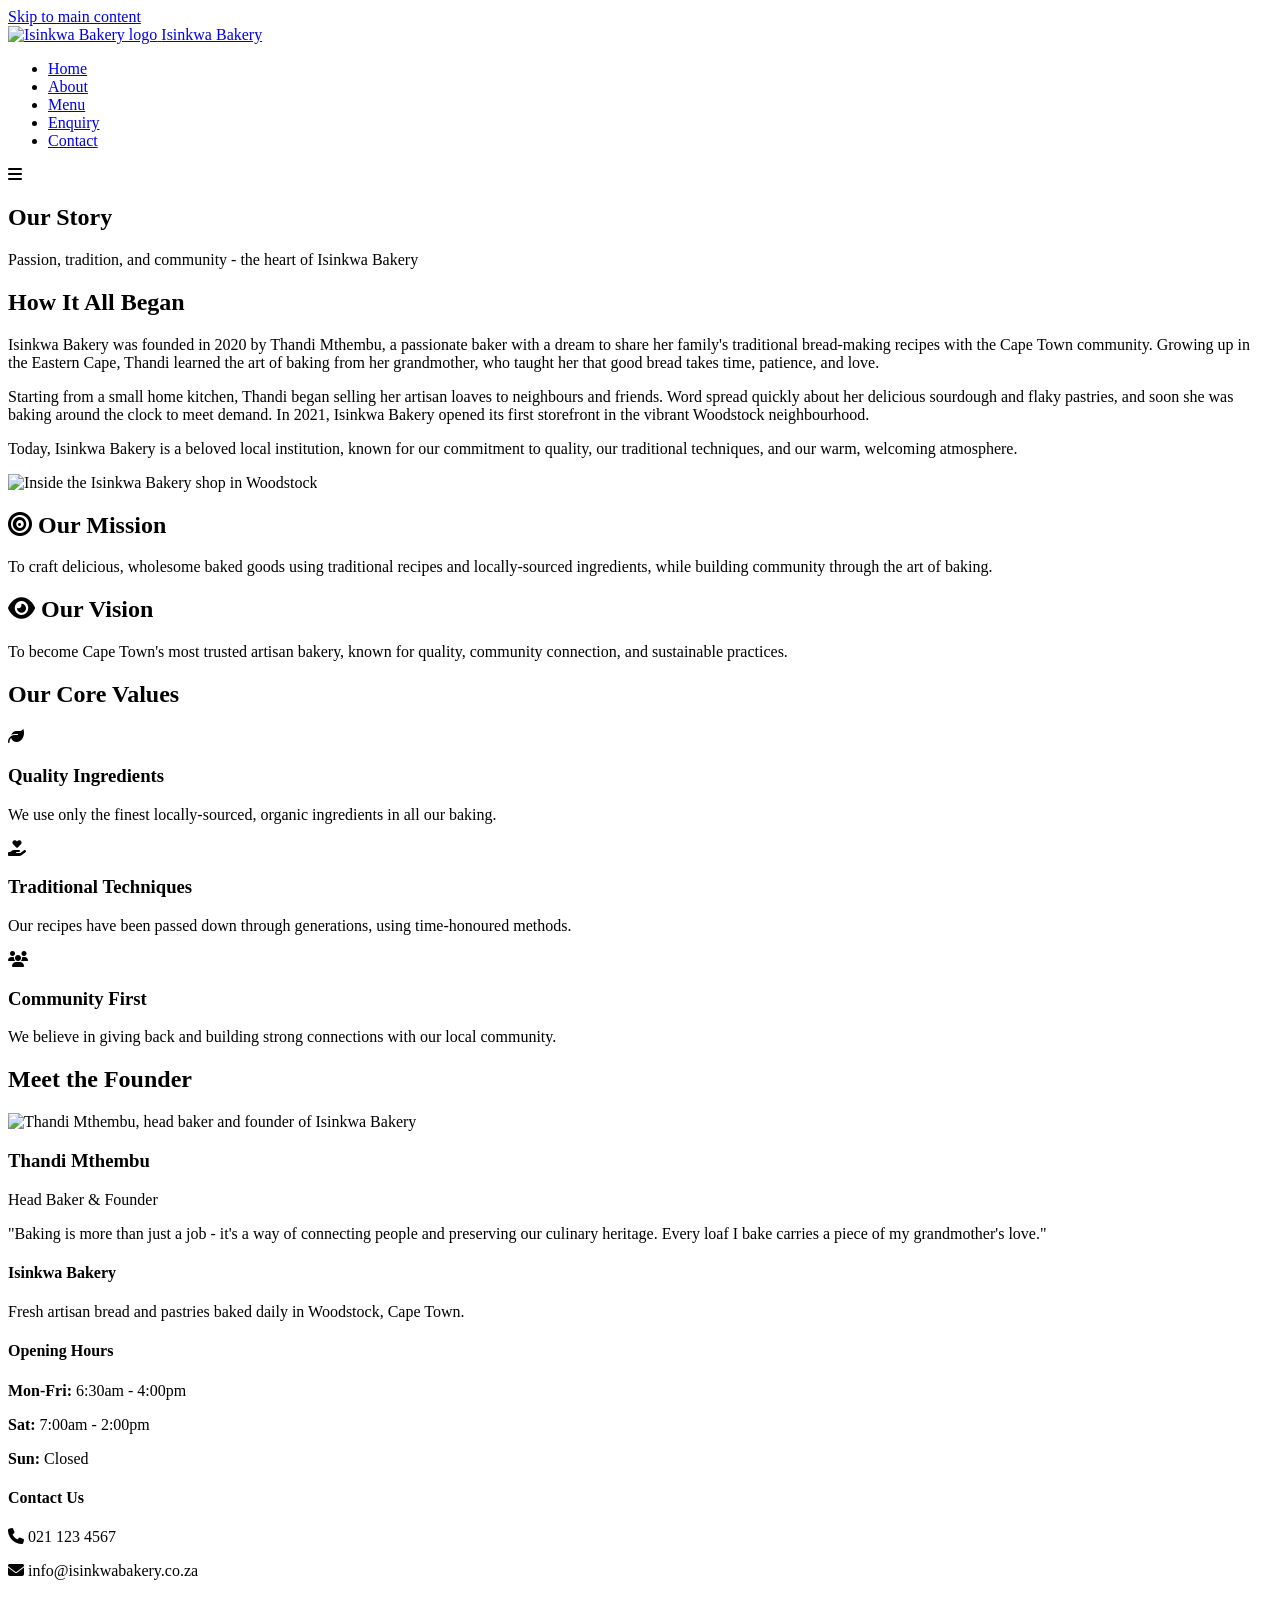
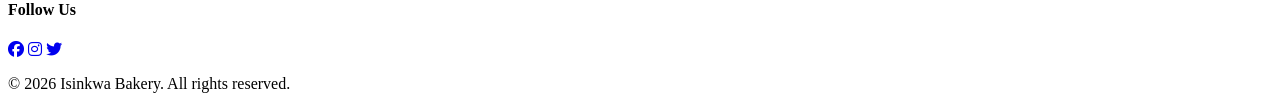
==== about.html @ ea80bae7 "Add files via upload" ====
<!DOCTYPE html>
<html lang="en">
<head>
    <meta charset="UTF-8">
    <meta name="viewport" content="width=device-width, initial-scale=1.0">
    <title>About Isinkwa Bakery | Our Story & Founder Thandi Mthembu</title>
    <meta name="description" content="Learn how Thandi Mthembu founded Isinkwa Bakery in Cape Town and the traditional baking values behind every loaf.">
    <meta name="keywords" content="about Isinkwa Bakery, Thandi Mthembu, Cape Town bakery story, traditional bread">
    <meta name="author" content="ST10485117">
    <meta name="robots" content="index, follow">
    <link rel="canonical" href="https://your-username.github.io/isinkwa-bakery/about.html">
    <meta property="og:title" content="About Isinkwa Bakery | Our Story & Founder Thandi Mthembu">
    <meta property="og:description" content="Learn how Thandi Mthembu founded Isinkwa Bakery in Cape Town and the traditional baking values behind every loaf.">
    <meta property="og:type" content="website">
    <meta property="og:url" content="https://your-username.github.io/isinkwa-bakery/about.html">
    <meta http-equiv="X-Content-Type-Options" content="nosniff">
    <meta name="referrer" content="strict-origin-when-cross-origin">
    <link rel="icon" href="images/isinkwa-bakery-logo.svg" type="image/svg+xml">
    <link rel="stylesheet" href="https://cdnjs.cloudflare.com/ajax/libs/font-awesome/6.4.0/css/all.min.css">
    <link rel="stylesheet" href="css/style.css">
</head>
<body>
<a class="skip-link" href="#main">Skip to main content</a>
<header class="header">
    <div class="container">
        <div class="logo">
            <a href="index.html">
                <img src="images/isinkwa-bakery-logo.svg" alt="Isinkwa Bakery logo" height="60" width="60">
                <span class="logo-text">Isinkwa Bakery</span>
            </a>
        </div>
        <nav class="nav-menu" aria-label="Main navigation">
            <ul>
                <li><a href="index.html">Home</a></li>
                <li><a href="about.html" class="active" aria-current="page">About</a></li>
                <li><a href="menu.html">Menu</a></li>
                <li><a href="enquiry.html">Enquiry</a></li>
                <li><a href="contact.html">Contact</a></li>
            </ul>
        </nav>
        <div class="menu-toggle" role="button" tabindex="0" aria-label="Toggle navigation menu"><i class="fas fa-bars"></i></div>
    </div>
</header>
<main id="main">
    <section class="page-header"><div class="container"><h1>Our Story</h1><p>Passion, tradition, and community - the heart of Isinkwa Bakery</p></div></section>
    <section class="about-story"><div class="container"><div class="about-grid">
        <div class="about-text"><h2>How It All Began</h2>
            <p>Isinkwa Bakery was founded in 2020 by Thandi Mthembu, a passionate baker with a dream to share her family's traditional bread-making recipes with the Cape Town community. Growing up in the Eastern Cape, Thandi learned the art of baking from her grandmother, who taught her that good bread takes time, patience, and love.</p>
            <p>Starting from a small home kitchen, Thandi began selling her artisan loaves to neighbours and friends. Word spread quickly about her delicious sourdough and flaky pastries, and soon she was baking around the clock to meet demand. In 2021, Isinkwa Bakery opened its first storefront in the vibrant Woodstock neighbourhood.</p>
            <p>Today, Isinkwa Bakery is a beloved local institution, known for our commitment to quality, our traditional techniques, and our warm, welcoming atmosphere.</p></div>
        <div class="about-image"><img src="images/bakery-interior.svg" alt="Inside the Isinkwa Bakery shop in Woodstock" width="600" height="440"></div>
    </div></div></section>
    <section class="mission-vision"><div class="container">
        <div class="mission-box"><h2><i class="fas fa-bullseye"></i> Our Mission</h2><p>To craft delicious, wholesome baked goods using traditional recipes and locally-sourced ingredients, while building community through the art of baking.</p></div>
        <div class="vision-box"><h2><i class="fas fa-eye"></i> Our Vision</h2><p>To become Cape Town's most trusted artisan bakery, known for quality, community connection, and sustainable practices.</p></div>
    </div></section>
    <section class="values"><div class="container"><h2>Our Core Values</h2><div class="values-grid">
        <div class="value-card"><i class="fas fa-leaf"></i><h3>Quality Ingredients</h3><p>We use only the finest locally-sourced, organic ingredients in all our baking.</p></div>
        <div class="value-card"><i class="fas fa-hand-holding-heart"></i><h3>Traditional Techniques</h3><p>Our recipes have been passed down through generations, using time-honoured methods.</p></div>
        <div class="value-card"><i class="fas fa-users"></i><h3>Community First</h3><p>We believe in giving back and building strong connections with our local community.</p></div>
    </div></div></section>
    <section class="founder"><div class="container"><h2>Meet the Founder</h2><div class="founder-card">
        <img src="images/founder-thandi-mthembu.svg" alt="Thandi Mthembu, head baker and founder of Isinkwa Bakery" width="150" height="150">
        <h3>Thandi Mthembu</h3><p class="founder-title">Head Baker &amp; Founder</p>
        <p>"Baking is more than just a job - it's a way of connecting people and preserving our culinary heritage. Every loaf I bake carries a piece of my grandmother's love."</p>
    </div></div></section>
</main>
<footer class="footer">
    <div class="container">
        <div class="footer-grid">
            <div class="footer-about"><h4>Isinkwa Bakery</h4><p>Fresh artisan bread and pastries baked daily in Woodstock, Cape Town.</p></div>
            <div class="footer-hours"><h4>Opening Hours</h4><p><strong>Mon-Fri:</strong> 6:30am - 4:00pm</p><p><strong>Sat:</strong> 7:00am - 2:00pm</p><p><strong>Sun:</strong> Closed</p></div>
            <div class="footer-contact"><h4>Contact Us</h4><p><i class="fas fa-phone"></i> 021 123 4567</p><p><i class="fas fa-envelope"></i> info@isinkwabakery.co.za</p></div>
            <div class="footer-social"><h4>Follow Us</h4>
                <div class="social-icons">
                    <a href="https://www.facebook.com/" target="_blank" rel="noopener noreferrer" aria-label="Isinkwa Bakery on Facebook"><i class="fab fa-facebook"></i></a>
                    <a href="https://www.instagram.com/" target="_blank" rel="noopener noreferrer" aria-label="Isinkwa Bakery on Instagram"><i class="fab fa-instagram"></i></a>
                    <a href="https://twitter.com/" target="_blank" rel="noopener noreferrer" aria-label="Isinkwa Bakery on Twitter"><i class="fab fa-twitter"></i></a>
                </div></div>
        </div>
        <div class="footer-bottom"><p>&copy; 2026 Isinkwa Bakery. All rights reserved.</p></div>
    </div>
</footer>
<script src="js/script.js"></script>
</body>
</html>
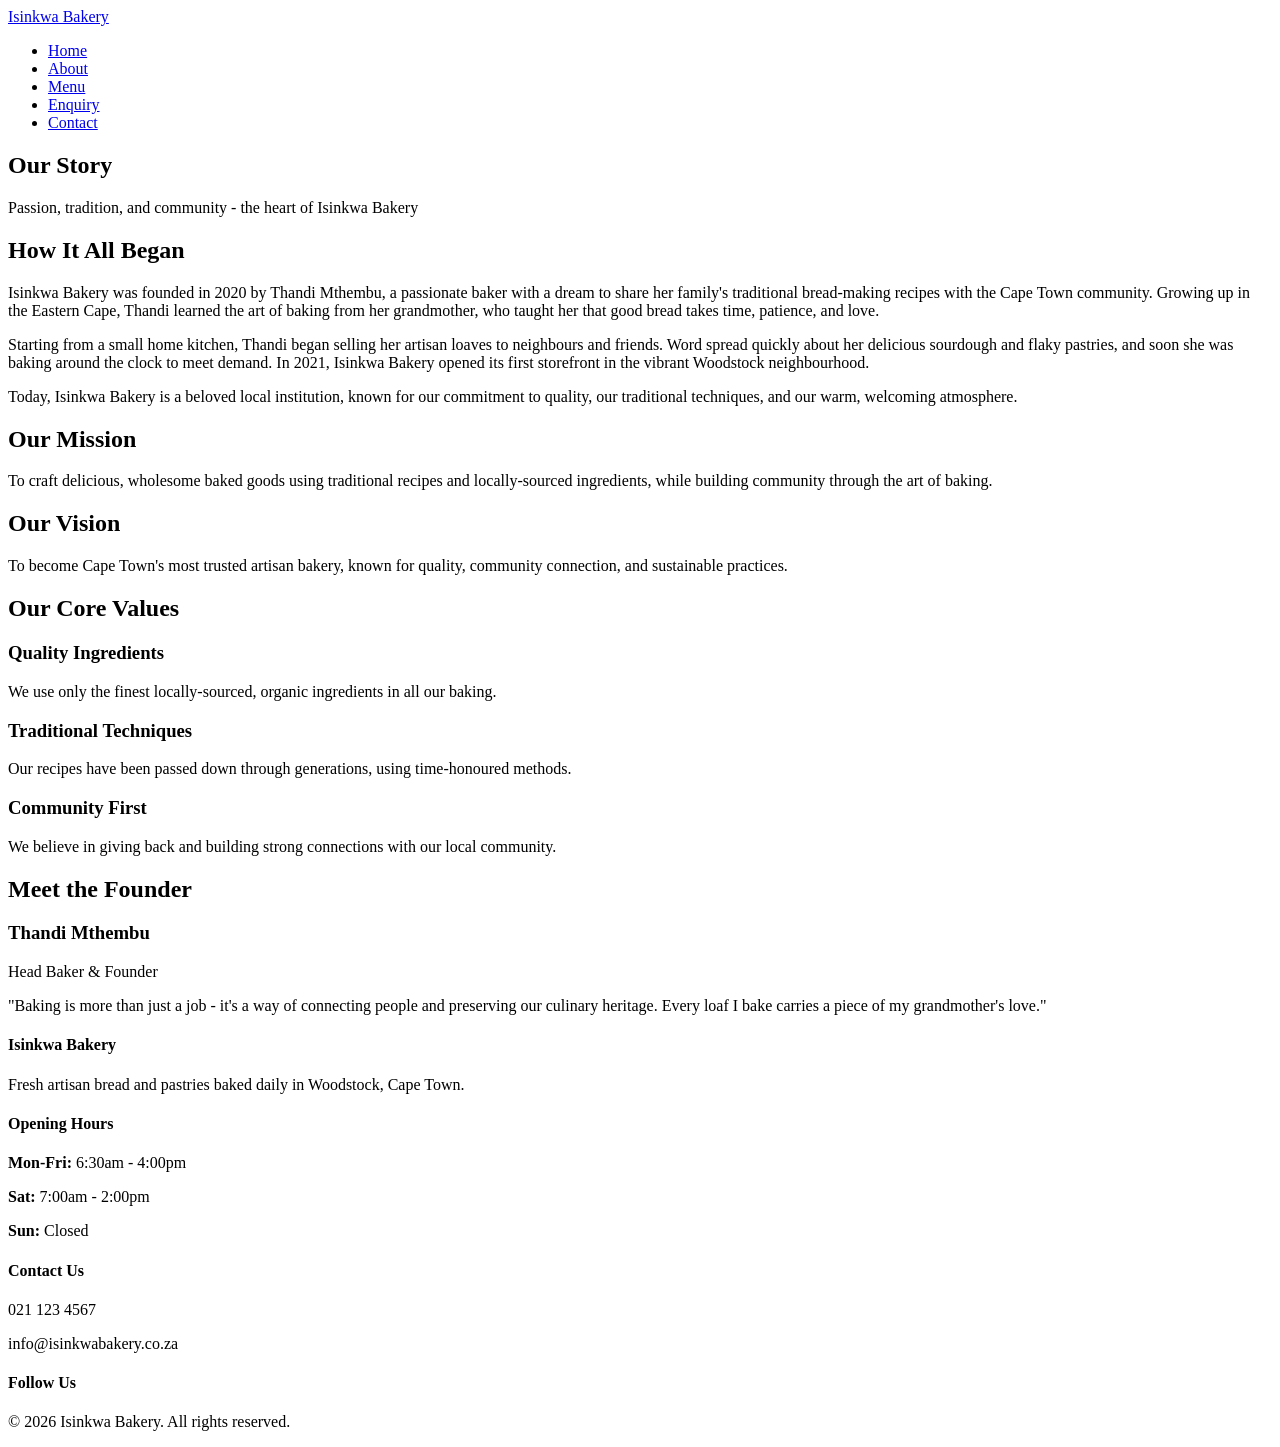
==== commit 1a127a80: "Add files via upload" ====
--- a/about.html
+++ b/about.html
@@ -1,86 +1,143 @@
-<!DOCTYPE html>
-<html lang="en">
-<head>
-    <meta charset="UTF-8">
-    <meta name="viewport" content="width=device-width, initial-scale=1.0">
-    <title>About Isinkwa Bakery | Our Story & Founder Thandi Mthembu</title>
-    <meta name="description" content="Learn how Thandi Mthembu founded Isinkwa Bakery in Cape Town and the traditional baking values behind every loaf.">
-    <meta name="keywords" content="about Isinkwa Bakery, Thandi Mthembu, Cape Town bakery story, traditional bread">
-    <meta name="author" content="ST10485117">
-    <meta name="robots" content="index, follow">
-    <link rel="canonical" href="https://your-username.github.io/isinkwa-bakery/about.html">
-    <meta property="og:title" content="About Isinkwa Bakery | Our Story & Founder Thandi Mthembu">
-    <meta property="og:description" content="Learn how Thandi Mthembu founded Isinkwa Bakery in Cape Town and the traditional baking values behind every loaf.">
-    <meta property="og:type" content="website">
-    <meta property="og:url" content="https://your-username.github.io/isinkwa-bakery/about.html">
-    <meta http-equiv="X-Content-Type-Options" content="nosniff">
-    <meta name="referrer" content="strict-origin-when-cross-origin">
-    <link rel="icon" href="images/isinkwa-bakery-logo.svg" type="image/svg+xml">
-    <link rel="stylesheet" href="https://cdnjs.cloudflare.com/ajax/libs/font-awesome/6.4.0/css/all.min.css">
-    <link rel="stylesheet" href="css/style.css">
-</head>
-<body>
-<a class="skip-link" href="#main">Skip to main content</a>
-<header class="header">
-    <div class="container">
-        <div class="logo">
-            <a href="index.html">
-                <img src="images/isinkwa-bakery-logo.svg" alt="Isinkwa Bakery logo" height="60" width="60">
-                <span class="logo-text">Isinkwa Bakery</span>
-            </a>
-        </div>
-        <nav class="nav-menu" aria-label="Main navigation">
-            <ul>
-                <li><a href="index.html">Home</a></li>
-                <li><a href="about.html" class="active" aria-current="page">About</a></li>
-                <li><a href="menu.html">Menu</a></li>
-                <li><a href="enquiry.html">Enquiry</a></li>
-                <li><a href="contact.html">Contact</a></li>
-            </ul>
-        </nav>
-        <div class="menu-toggle" role="button" tabindex="0" aria-label="Toggle navigation menu"><i class="fas fa-bars"></i></div>
-    </div>
-</header>
-<main id="main">
-    <section class="page-header"><div class="container"><h1>Our Story</h1><p>Passion, tradition, and community - the heart of Isinkwa Bakery</p></div></section>
-    <section class="about-story"><div class="container"><div class="about-grid">
-        <div class="about-text"><h2>How It All Began</h2>
-            <p>Isinkwa Bakery was founded in 2020 by Thandi Mthembu, a passionate baker with a dream to share her family's traditional bread-making recipes with the Cape Town community. Growing up in the Eastern Cape, Thandi learned the art of baking from her grandmother, who taught her that good bread takes time, patience, and love.</p>
-            <p>Starting from a small home kitchen, Thandi began selling her artisan loaves to neighbours and friends. Word spread quickly about her delicious sourdough and flaky pastries, and soon she was baking around the clock to meet demand. In 2021, Isinkwa Bakery opened its first storefront in the vibrant Woodstock neighbourhood.</p>
-            <p>Today, Isinkwa Bakery is a beloved local institution, known for our commitment to quality, our traditional techniques, and our warm, welcoming atmosphere.</p></div>
-        <div class="about-image"><img src="images/bakery-interior.svg" alt="Inside the Isinkwa Bakery shop in Woodstock" width="600" height="440"></div>
-    </div></div></section>
-    <section class="mission-vision"><div class="container">
-        <div class="mission-box"><h2><i class="fas fa-bullseye"></i> Our Mission</h2><p>To craft delicious, wholesome baked goods using traditional recipes and locally-sourced ingredients, while building community through the art of baking.</p></div>
-        <div class="vision-box"><h2><i class="fas fa-eye"></i> Our Vision</h2><p>To become Cape Town's most trusted artisan bakery, known for quality, community connection, and sustainable practices.</p></div>
-    </div></section>
-    <section class="values"><div class="container"><h2>Our Core Values</h2><div class="values-grid">
-        <div class="value-card"><i class="fas fa-leaf"></i><h3>Quality Ingredients</h3><p>We use only the finest locally-sourced, organic ingredients in all our baking.</p></div>
-        <div class="value-card"><i class="fas fa-hand-holding-heart"></i><h3>Traditional Techniques</h3><p>Our recipes have been passed down through generations, using time-honoured methods.</p></div>
-        <div class="value-card"><i class="fas fa-users"></i><h3>Community First</h3><p>We believe in giving back and building strong connections with our local community.</p></div>
-    </div></div></section>
-    <section class="founder"><div class="container"><h2>Meet the Founder</h2><div class="founder-card">
-        <img src="images/founder-thandi-mthembu.svg" alt="Thandi Mthembu, head baker and founder of Isinkwa Bakery" width="150" height="150">
-        <h3>Thandi Mthembu</h3><p class="founder-title">Head Baker &amp; Founder</p>
-        <p>"Baking is more than just a job - it's a way of connecting people and preserving our culinary heritage. Every loaf I bake carries a piece of my grandmother's love."</p>
-    </div></div></section>
-</main>
-<footer class="footer">
-    <div class="container">
-        <div class="footer-grid">
-            <div class="footer-about"><h4>Isinkwa Bakery</h4><p>Fresh artisan bread and pastries baked daily in Woodstock, Cape Town.</p></div>
-            <div class="footer-hours"><h4>Opening Hours</h4><p><strong>Mon-Fri:</strong> 6:30am - 4:00pm</p><p><strong>Sat:</strong> 7:00am - 2:00pm</p><p><strong>Sun:</strong> Closed</p></div>
-            <div class="footer-contact"><h4>Contact Us</h4><p><i class="fas fa-phone"></i> 021 123 4567</p><p><i class="fas fa-envelope"></i> info@isinkwabakery.co.za</p></div>
-            <div class="footer-social"><h4>Follow Us</h4>
-                <div class="social-icons">
-                    <a href="https://www.facebook.com/" target="_blank" rel="noopener noreferrer" aria-label="Isinkwa Bakery on Facebook"><i class="fab fa-facebook"></i></a>
-                    <a href="https://www.instagram.com/" target="_blank" rel="noopener noreferrer" aria-label="Isinkwa Bakery on Instagram"><i class="fab fa-instagram"></i></a>
-                    <a href="https://twitter.com/" target="_blank" rel="noopener noreferrer" aria-label="Isinkwa Bakery on Twitter"><i class="fab fa-twitter"></i></a>
-                </div></div>
-        </div>
-        <div class="footer-bottom"><p>&copy; 2026 Isinkwa Bakery. All rights reserved.</p></div>
-    </div>
-</footer>
-<script src="js/script.js"></script>
-</body>
-</html>
+<!DOCTYPE html>
+<html lang="en">
+<head>
+    <title>About Us - Isinkwa Bakery</title>
+    <link rel="stylesheet" href="css/css.style">
+</head>
+<body>
+
+<header class="header">
+    <div class="container">
+        <div class="logo">
+            <a href="index.html">
+                <alt="Isinkwa Bakery Logo" height="60">
+                <span class="logo-text">Isinkwa Bakery</span>
+            </a>
+        </div>
+        <nav class="nav-menu">
+            <ul>
+                <li><a href="index.html">Home</a></li>
+                <li><a href="about.html" class="active">About</a></li>
+                <li><a href="menu.html">Menu</a></li>
+                <li><a href="enquiry.html">Enquiry</a></li>
+                <li><a href="contact.html">Contact</a></li>
+            </ul>
+        </nav>
+        <div class="menu-toggle">
+            <i class="fas fa-bars"></i>
+        </div>
+    </div>
+</header>
+
+<main>
+
+    <section class="page-header">
+        <div class="container">
+            <h1>Our Story</h1>
+            <p>Passion, tradition, and community - the heart of Isinkwa Bakery</p>
+        </div>
+    </section>
+
+    <section class="about-story">
+        <div class="container">
+            <div class="about-grid">
+                <div class="about-text">
+                    <h2>How It All Began</h2>
+                    <p>Isinkwa Bakery was founded in 2020 by Thandi Mthembu, a passionate baker with a dream to share her family's traditional bread-making recipes with the Cape Town community. Growing up in the Eastern Cape, Thandi learned the art of baking from her grandmother, who taught her that good bread takes time, patience, and love.</p>
+                    <p>Starting from a small home kitchen, Thandi began selling her artisan loaves to neighbours and friends. Word spread quickly about her delicious sourdough and flaky pastries, and soon she was baking around the clock to meet demand. In 2021, Isinkwa Bakery opened its first storefront in the vibrant Woodstock neighbourhood.</p>
+                    <p>Today, Isinkwa Bakery is a beloved local institution, known for our commitment to quality, our traditional techniques, and our warm, welcoming atmosphere.</p>
+                </div>
+                <div class="about-image">
+                    <alt="Isinkwa Bakery Interior">
+                </div>
+            </div>
+        </div>
+    </section>
+
+    <section class="mission-vision">
+        <div class="container">
+            <div class="mission-box">
+                <h2><i class="fas fa-bullseye"></i> Our Mission</h2>
+                <p>To craft delicious, wholesome baked goods using traditional recipes and locally-sourced ingredients, while building community through the art of baking.</p>
+            </div>
+            <div class="vision-box">
+                <h2><i class="fas fa-eye"></i> Our Vision</h2>
+                <p>To become Cape Town's most trusted artisan bakery, known for quality, community connection, and sustainable practices.</p>
+            </div>
+        </div>
+    </section>
+
+    <section class="values">
+        <div class="container">
+            <h2>Our Core Values</h2>
+            <div class="values-grid">
+                <div class="value-card">
+                    <i class="fas fa-leaf"></i>
+                    <h3>Quality Ingredients</h3>
+                    <p>We use only the finest locally-sourced, organic ingredients in all our baking.</p>
+                </div>
+                <div class="value-card">
+                    <i class="fas fa-hand-holding-heart"></i>
+                    <h3>Traditional Techniques</h3>
+                    <p>Our recipes have been passed down through generations, using time-honoured methods.</p>
+                </div>
+                <div class="value-card">
+                    <i class="fas fa-users"></i>
+                    <h3>Community First</h3>
+                    <p>We believe in giving back and building strong connections with our local community.</p>
+                </div>
+            </div>
+        </div>
+    </section>
+
+    <section class="founder">
+        <div class="container">
+            <h2>Meet the Founder</h2>
+            <div class="founder-card">
+                <src="images/founder.jpg" alt="Thandi Mthembu - Founder of Isinkwa Bakery">
+                <h3>Thandi Mthembu</h3>
+                <p class="founder-title">Head Baker & Founder</p>
+                <p>"Baking is more than just a job - it's a way of connecting people and preserving our culinary heritage. Every loaf I bake carries a piece of my grandmother's love."</p>
+            </div>
+        </div>
+    </section>
+
+</main>
+
+<footer class="footer">
+    <div class="container">
+        <div class="footer-grid">
+            <div class="footer-about">
+                <h4>Isinkwa Bakery</h4>
+                <p>Fresh artisan bread and pastries baked daily in Woodstock, Cape Town.</p>
+            </div>
+            <div class="footer-hours">
+                <h4>Opening Hours</h4>
+                <p><strong>Mon-Fri:</strong> 6:30am - 4:00pm</p>
+                <p><strong>Sat:</strong> 7:00am - 2:00pm</p>
+                <p><strong>Sun:</strong> Closed</p>
+            </div>
+            <div class="footer-contact">
+                <h4>Contact Us</h4>
+                <p><i class="fas fa-phone"></i> 021 123 4567</p>
+                <p><i class="fas fa-envelope"></i> info@isinkwabakery.co.za</p>
+            </div>
+            <div class="footer-social">
+                <h4>Follow Us</h4>
+                <div class="social-icons">
+                    <a href="#"><i class="fab fa-facebook"></i></a>
+                    <a href="#"><i class="fab fa-instagram"></i></a>
+                    <a href="#"><i class="fab fa-twitter"></i></a>
+                </div>
+            </div>
+        </div>
+        <div class="footer-bottom">
+            <p>&copy; 2026 Isinkwa Bakery. All rights reserved.</p>
+        </div>
+    </div>
+</footer>
+
+<script src="js/script.js"></script>
+
+</body>
+</html>
